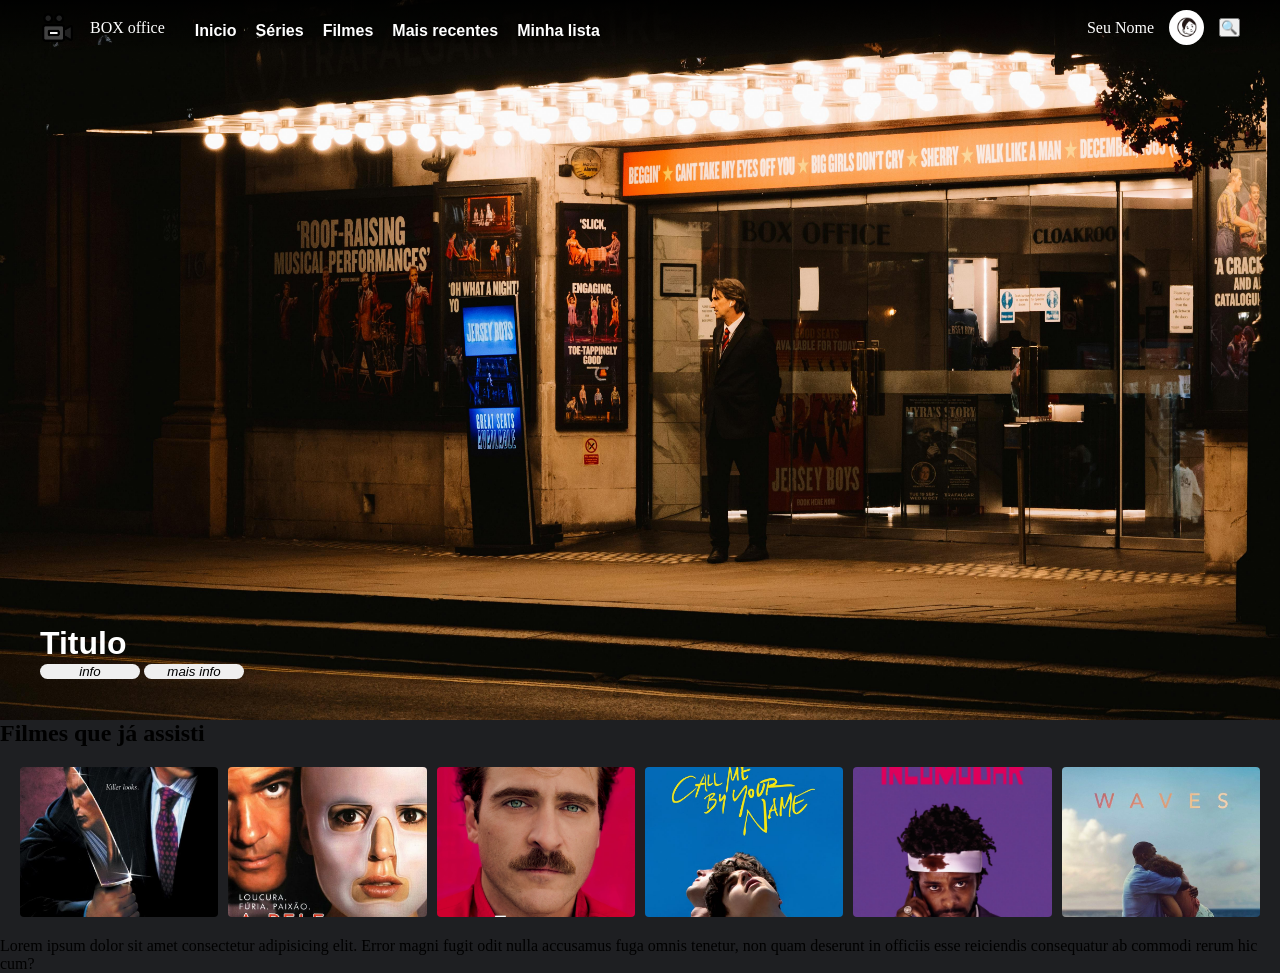
==== Jornal/index.html @ 21362f9c "Primeiro commit" ====
<!DOCTYPE html>
<html lang="pt-br">
<link rel="stylesheet" href="estilo.css">

<head>
    <link rel="icon" href="Imagens/icon.png">
    <meta charset="UTF-8">
    <meta name="viewport" content="width=device-width, initial-scale=1.0">
    <title>Jornal</title>

    

</head>

<body>
    <header>
        <div class="parte-um">
            <img src="Imagens/icon.png" alt="uma camera" class="logo">
            <span class="nome-site">BOX office</span>
            <ul class="menu-list">
            <li>
                <a href="#Inicio">Inicio</a>

            </li>
            <li>
                <a href="#Séries">Séries</a>

            </li>
            <li>
                <a href="#Filmes">Filmes</a>

            </li>
            <li>
                <a href="Mais recentes">Mais recentes</a>

            </li>
            <li>
                <a href="#Minha">Minha lista</a>

            </li>
        </ul>

        </div>

        <div class="parte-dois">
            <span class="nome-perfil">Seu Nome</span>
            <img src="Imagens/perfil.png" alt="" class="perfil">
            <button class="lupa">🔍</button>
        </div>
    </header>

    <main class="hero">
        <nav class="menu-superior"></nav> <!--- aqui é o menu de navegação  -->
        <div class="conteudo">
            <h1>Titulo</h1>
        </div>
        <div class="botoes">
            <button class="botao-um">info</button>
            <button class="botao-dois">mais info</button>
        </div>
    </main>

    <section class="fileira-de-filmes">
        <h2>Filmes que já assisti</h2>
        <div class="cards-container">
            <img src="Imagens/psico.jpg" alt="capa de filme">
            <img src="Imagens/pele.jpg" alt="duas pessoas numa capa de album">
            <img src="Imagens/her.png" alt="um cara com bigode">
            <img src="Imagens/by.png" alt="duas pessoas">
            <img src="Imagens/sorry.png" alt="roxo">
            <img src="Imagens/waves.png" alt="mar">
        </div>

    </section>

    <p>Lorem ipsum dolor sit amet consectetur adipisicing elit. Error magni fugit odit nulla accusamus fuga omnis
        tenetur,
        non quam deserunt in officiis esse reiciendis consequatur ab commodi rerum hic cum?</p>


</body>

</html>
---- Jornal/estilo.css ----
* {
    margin: 0;
    padding: 0;
    box-sizing: border-box;
    /* Isso ajuda a calcular o tamanho sem erros */
}



.menu-list {
    list-style: none;
    padding-left: 0;
    padding-top: 7px;

}

.menu-list li {
    display: inline-block;
    margin-left: 15px;

}

.menu-list a {
    color: white;
    text-decoration: none;
    font-size: 16px;
    font-weight: 600;
    text-shadow: 2px 2px 4px rgba(0, 0, 0, 0.8);
    font-family: 'Segoe UI', Tahoma, Geneva, Verdana, sans-serif;

}

.cards-container img {
    height: 150px; /* Diminuí um pouco para parecer mais com o formato de cinema da foto */
    width: 100%;   /* A imagem agora obedece ao tamanho da coluna */
    object-fit: cover; /* Garante que não estique  */
    border-radius: 4px; /* Opcional: para dar aquele toque de card profissional */
}

.cards-container {
    display: grid; 
    grid-template-columns: repeat(6, 1fr); /* 6 colunas iguais */
    gap: 10px; /* Aumentei um pouco o espaço entre elas */
    padding: 20px;
    width: 100%;
}

img {
    width: 100%;
    max-width: 100%;
    height: auto;
    border-radius: 8px;
}



.botao-um,
.botao-dois {
    font-style: italic;
    width: 100px;
    border-radius: 20px;
    border: none;
    position: center;


}

header {
    z-index: 100;
    justify-content: space-between;
    display: flex;
    align-items: center;
    padding: 10px 40px;
    background: linear-gradient(to bottom, rgba(0, 0, 0, 0.9) 0%, rgba(0, 0, 0, 0.5) 50%, transparent 100%);
    width: 100%;
    position: absolute;
    top: 0;
    left: 0;
}

header:hover {
    background-color: rgb(94, 102, 211);
    color: rgb(59, 66, 64);
    padding: 20px;
    opacity: 0;
    visibility: visible;
    opacity: 1;
    transition: opacity 0.9s ease, visibility 0.9s;
    position: fixed;
    top: 0;
    width: 100%;
}

.logo {
    width: 35px;
    height: 35px;
}

.parte-um,
.parte-dois {
    display: flex;
    align-items: center;
    gap: 15px;
    color: white;
}

.perfil {
    width: 35px;
    height: 35px;
    border-radius: 50%;
}



.menu {
    display: flex;
    margin-right: 20px;
    color: rgb(36, 163, 163);
    list-style: none;
    gap: 20px;

}

body {
    background-color: rgb(30, 31, 34);
    margin: 0px;
    min-height: 100vh;
    width: 100%;
}

.hero {
    display: flex;
    flex-direction: column;
    justify-content: flex-end;
    padding: 40px;
    height: 80vh;
    background-image: url(Imagens/imghero.png);
    background-repeat: no-repeat;
    background-size: cover;
    background-position: center;
}

.conteudo {
    color: white;
    font-family: 'Segoe UI', Tahoma, Geneva, Verdana, sans-serif;
}
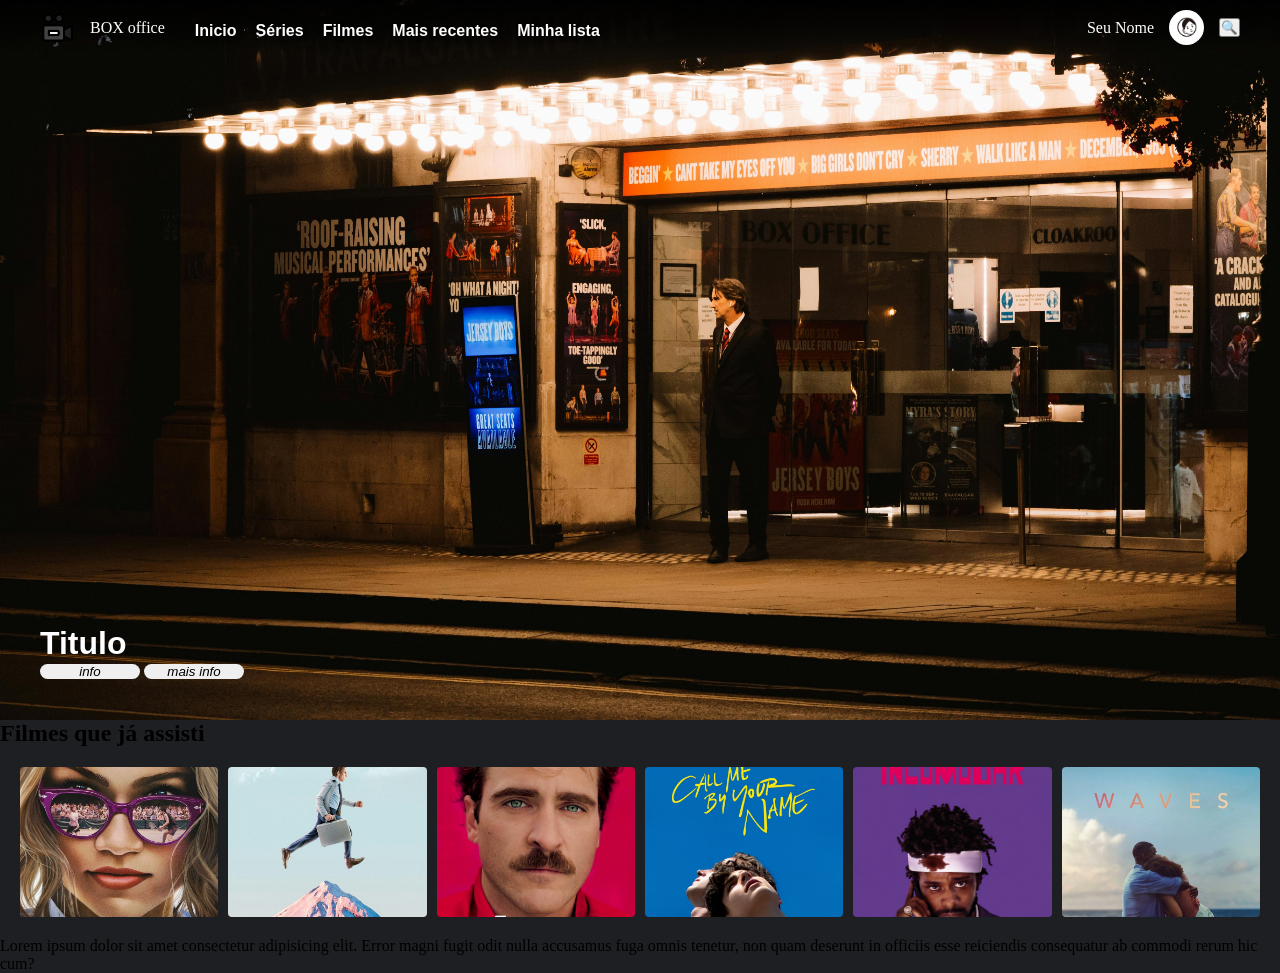
==== commit f5230960: "novas imagens adicionadas" ====
--- a/Jornal/index.html
+++ b/Jornal/index.html
@@ -63,8 +63,8 @@
     <section class="fileira-de-filmes">
         <h2>Filmes que já assisti</h2>
         <div class="cards-container">
-            <img src="Imagens/psico.jpg" alt="capa de filme">
-            <img src="Imagens/pele.jpg" alt="duas pessoas numa capa de album">
+            <img src="Imagens/challengers.png" alt="capa de filme">
+            <img src="Imagens/walter.png" alt="duas pessoas numa capa de album">
             <img src="Imagens/her.png" alt="um cara com bigode">
             <img src="Imagens/by.png" alt="duas pessoas">
             <img src="Imagens/sorry.png" alt="roxo">
